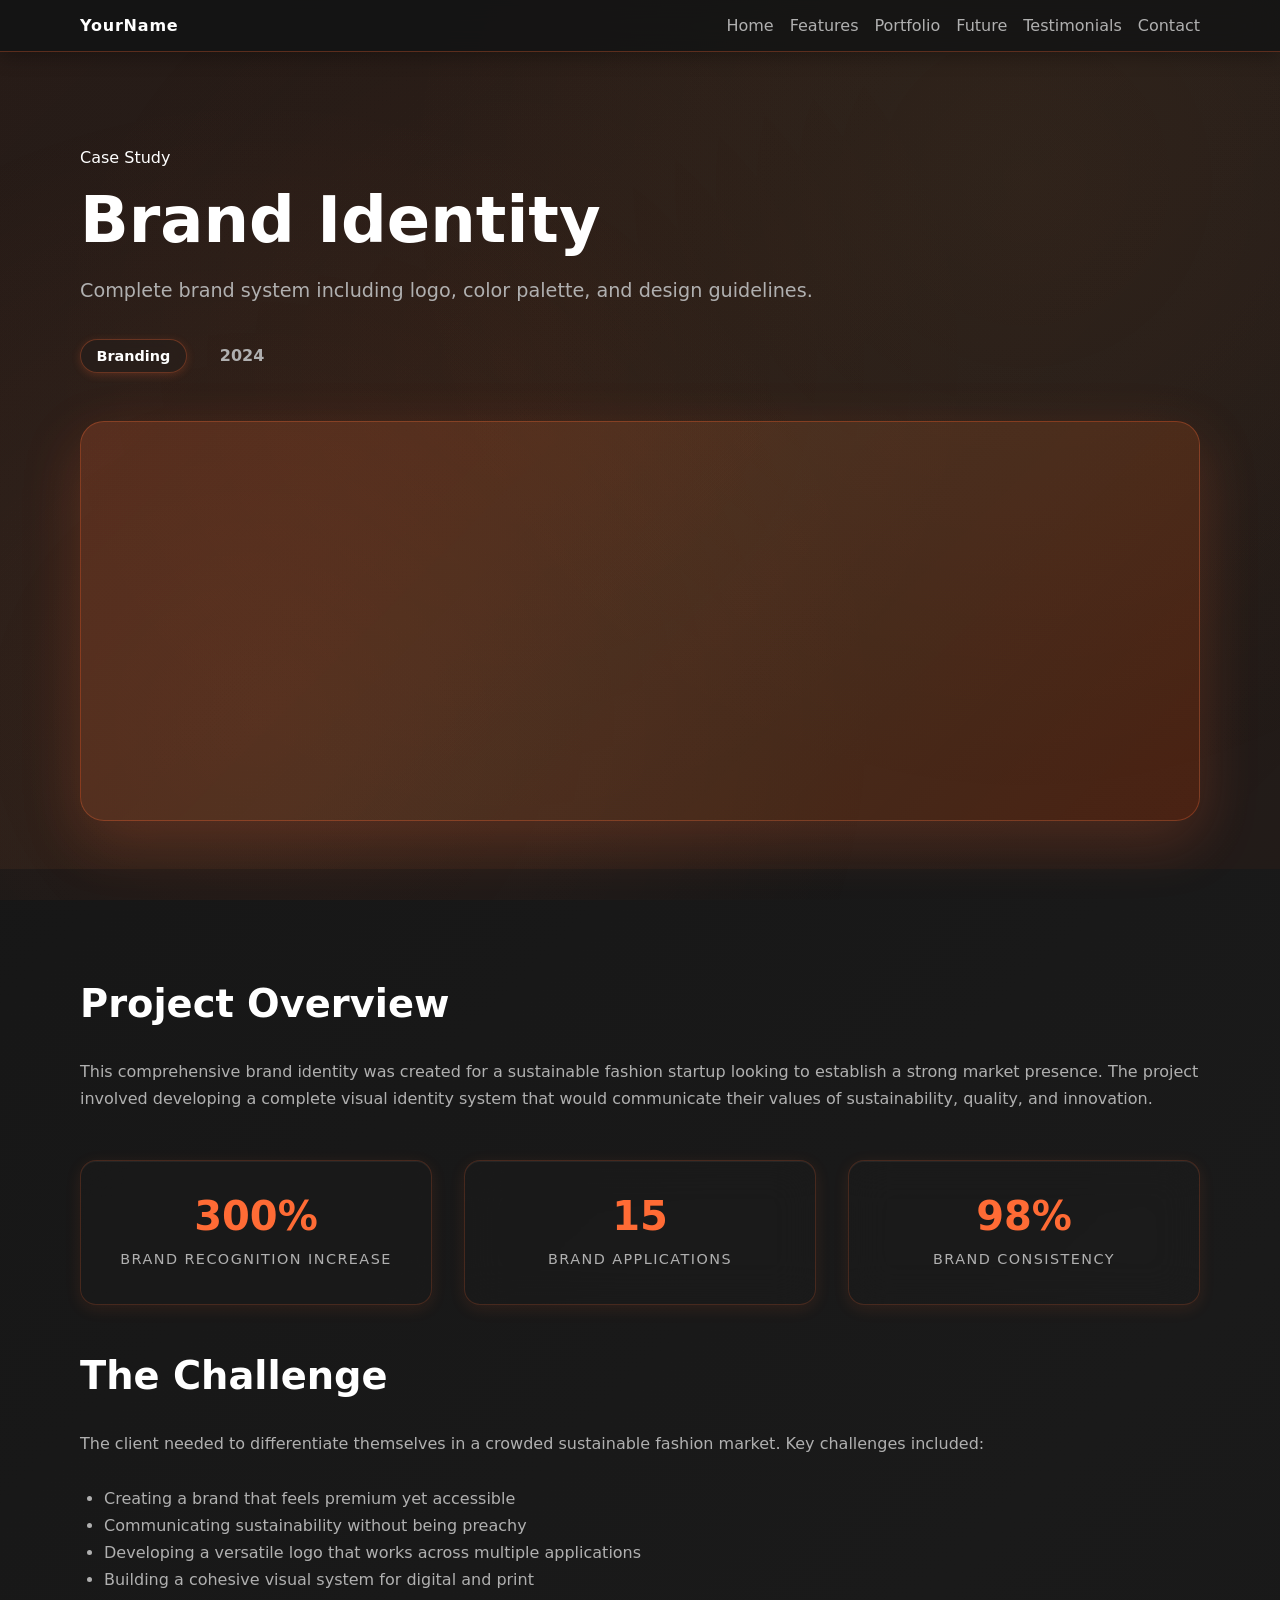
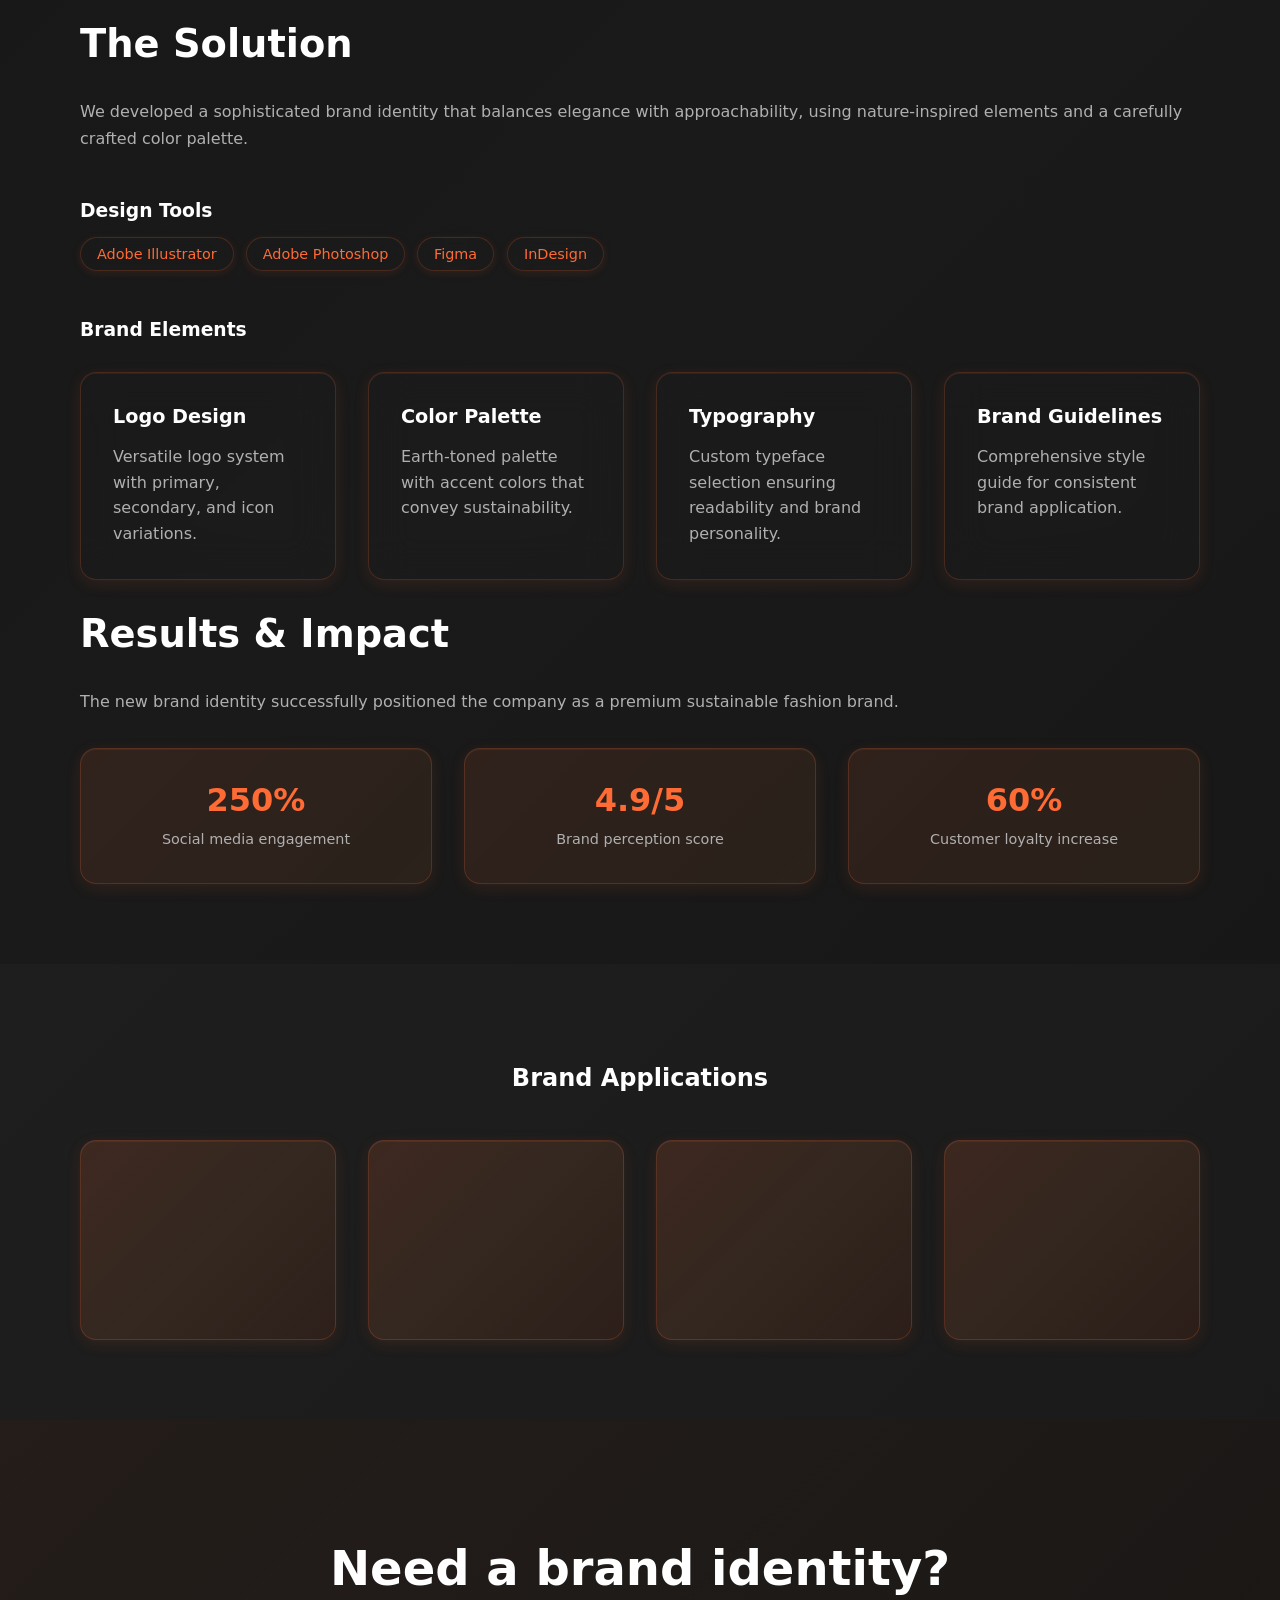
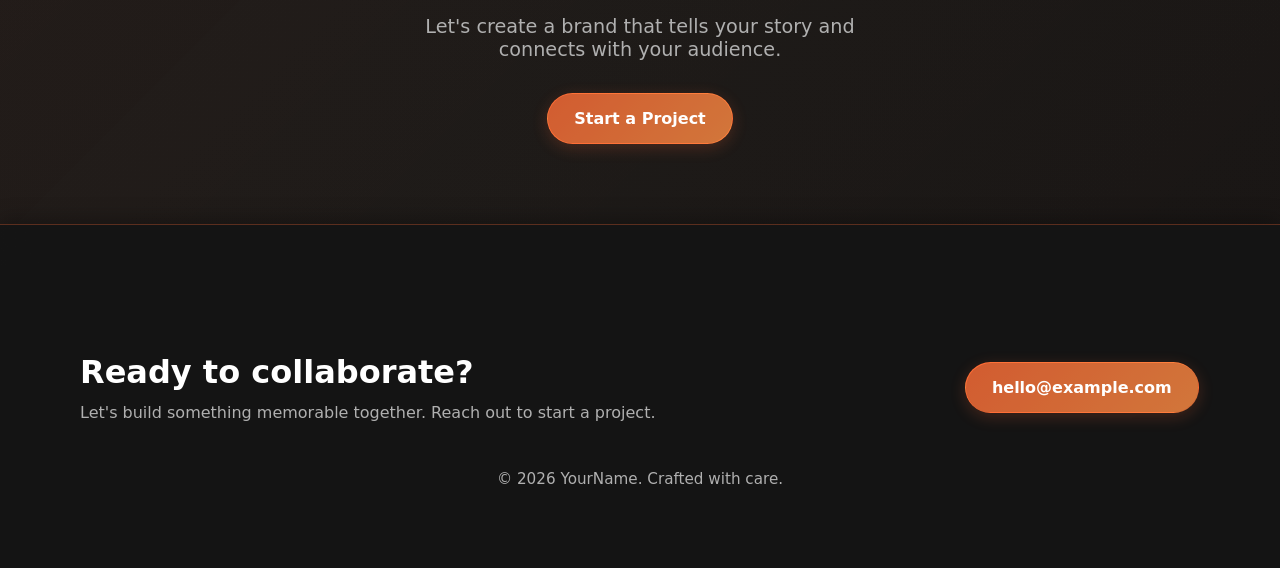
==== brand-identity.html @ 401e92af "This is the whole upload" ====
<!DOCTYPE html>
<html lang="en">
  <head>
    <meta charset="UTF-8" />
    <meta name="viewport" content="width=device-width, initial-scale=1.0" />
    <title>Brand Identity - Portfolio</title>
    <link rel="stylesheet" href="styles.css" />
  </head>
  <body>
    <div class="scroll-progress"></div>
    <button class="back-to-top" aria-label="Back to top">↑</button>

    <header class="site-header">
      <div class="container header-inner">
        <a href="index.html" class="brand">YourName</a>
        <nav class="main-nav">
          <a href="index.html#hero">Home</a>
          <a href="index.html#features">Features</a>
          <a href="index.html#portfolio">Portfolio</a>
          <a href="index.html#future">Future</a>
          <a href="index.html#testimonial">Testimonials</a>
          <a href="index.html#contact">Contact</a>
        </nav>
      </div>
    </header>

    <section class="project-hero">
      <div class="container">
        <div class="project-header">
          <p class="eyebrow">Case Study</p>
          <h1>Brand Identity</h1>
          <p class="project-subtitle">Complete brand system including logo, color palette, and design guidelines.</p>
          <div class="project-meta">
            <span class="project-category">Branding</span>
            <span class="project-year">2024</span>
          </div>
        </div>
        <div class="project-hero-image"></div>
      </div>
    </section>

    <section class="project-details">
      <div class="container">
        <div class="project-overview">
          <h2>Project Overview</h2>
          <p>This comprehensive brand identity was created for a sustainable fashion startup looking to establish a strong market presence. The project involved developing a complete visual identity system that would communicate their values of sustainability, quality, and innovation.</p>

          <div class="project-stats">
            <div class="stat">
              <h3>300%</h3>
              <p>Brand Recognition Increase</p>
            </div>
            <div class="stat">
              <h3>15</h3>
              <p>Brand Applications</p>
            </div>
            <div class="stat">
              <h3>98%</h3>
              <p>Brand Consistency</p>
            </div>
          </div>
        </div>

        <div class="project-challenge">
          <h2>The Challenge</h2>
          <p>The client needed to differentiate themselves in a crowded sustainable fashion market. Key challenges included:</p>
          <ul>
            <li>Creating a brand that feels premium yet accessible</li>
            <li>Communicating sustainability without being preachy</li>
            <li>Developing a versatile logo that works across multiple applications</li>
            <li>Building a cohesive visual system for digital and print</li>
          </ul>
        </div>

        <div class="project-solution">
          <h2>The Solution</h2>
          <p>We developed a sophisticated brand identity that balances elegance with approachability, using nature-inspired elements and a carefully crafted color palette.</p>

          <div class="tech-stack">
            <h3>Design Tools</h3>
            <div class="tech-tags">
              <span class="tech-tag">Adobe Illustrator</span>
              <span class="tech-tag">Adobe Photoshop</span>
              <span class="tech-tag">Figma</span>
              <span class="tech-tag">InDesign</span>
            </div>
          </div>

          <div class="project-features">
            <h3>Brand Elements</h3>
            <div class="features-grid">
              <div class="feature-item">
                <h4>Logo Design</h4>
                <p>Versatile logo system with primary, secondary, and icon variations.</p>
              </div>
              <div class="feature-item">
                <h4>Color Palette</h4>
                <p>Earth-toned palette with accent colors that convey sustainability.</p>
              </div>
              <div class="feature-item">
                <h4>Typography</h4>
                <p>Custom typeface selection ensuring readability and brand personality.</p>
              </div>
              <div class="feature-item">
                <h4>Brand Guidelines</h4>
                <p>Comprehensive style guide for consistent brand application.</p>
              </div>
            </div>
          </div>
        </div>

        <div class="project-results">
          <h2>Results & Impact</h2>
          <p>The new brand identity successfully positioned the company as a premium sustainable fashion brand.</p>

          <div class="results-grid">
            <div class="result-item">
              <h3>250%</h3>
              <p>Social media engagement</p>
            </div>
            <div class="result-item">
              <h3>4.9/5</h3>
              <p>Brand perception score</p>
            </div>
            <div class="result-item">
              <h3>60%</h3>
              <p>Customer loyalty increase</p>
            </div>
          </div>
        </div>
      </div>
    </section>

    <section class="project-gallery">
      <div class="container">
        <h2>Brand Applications</h2>
        <div class="gallery-grid">
          <div class="gallery-item"></div>
          <div class="gallery-item"></div>
          <div class="gallery-item"></div>
          <div class="gallery-item"></div>
        </div>
      </div>
    </section>

    <section class="cta-section">
      <div class="container">
        <h2>Need a brand identity?</h2>
        <p>Let's create a brand that tells your story and connects with your audience.</p>
        <a href="index.html#contact" class="btn primary">Start a Project</a>
      </div>
    </section>

    <footer class="site-footer">
      <div class="container footer-grid">
        <div>
          <h2>Ready to collaborate?</h2>
          <p>Let's build something memorable together. Reach out to start a project.</p>
        </div>
        <a class="btn primary" href="mailto:hello@example.com">hello@example.com</a>
      </div>
      <p class="footer-copy">© 2026 YourName. Crafted with care.</p>
    </footer>

    <script src="script.js"></script>
  </body>
</html>
---- styles.css ----
:root {
  --bg: #151515;
  --surface: #1e1e1e;
  --surface-alt: #2a2a2a;
  --text: #ffffff;
  --muted: #b0b0b0;
  --accent: #ff6b35; /* Vibrant orange */
  --accent-soft: #ff8c42; /* Soft orange */
  --accent-warm: #ff4500; /* Deep orange */
  --border: rgba(255, 255, 255, 0.08);
  --glass-bg: rgba(30, 30, 30, 0.3);
  --glass-border: rgba(255, 255, 255, 0.1);
}

* {
  box-sizing: border-box;
}

body {
  margin: 0;
  font-family: Inter, system-ui, -apple-system, BlinkMacSystemFont, "Segoe UI", sans-serif;
  color: var(--text);
  background: linear-gradient(135deg, #151515 0%, #1a1a1a 50%, #151515 100%);
  position: relative;
  min-height: 100vh;
}

body::before {
  content: '';
  position: fixed;
  top: 0;
  left: 0;
  right: 0;
  bottom: 0;
  background:
    radial-gradient(circle at 20% 80%, rgba(255, 107, 53, 0.08) 0%, transparent 50%),
    radial-gradient(circle at 80% 20%, rgba(255, 140, 66, 0.06) 0%, transparent 50%),
    radial-gradient(circle at 40% 40%, rgba(255, 69, 0, 0.04) 0%, transparent 50%);
  pointer-events: none;
  z-index: -1;
}

img {
  max-width: 100%;
}

.container {
  width: min(1120px, calc(100% - 2rem));
  margin: 0 auto;
}

.site-header {
  position: sticky;
  top: 0;
  z-index: 10;
  backdrop-filter: blur(20px);
  background: rgba(21, 21, 21, 0.8);
  border-bottom: 1px solid rgba(255, 107, 53, 0.3);
  box-shadow: 0 4px 20px rgba(0, 0, 0, 0.3);
}

.header-inner {
  display: flex;
  align-items: center;
  justify-content: space-between;
  gap: 1rem;
  padding: 1rem 0;
}

.brand {
  color: var(--text);
  text-decoration: none;
  font-weight: 700;
  letter-spacing: 0.05em;
}

.main-nav {
  display: flex;
  flex-wrap: wrap;
  gap: 1rem;
}

.main-nav a {
  color: var(--muted);
  text-decoration: none;
  transition: color 0.2s ease;
}

.main-nav a:hover {
  color: var(--accent);
}

.hero-section,
.features-section,
.future-section,
.testimonial-section,
.site-footer {
  padding: 5rem 0;
}

.hero-grid {
  display: grid;
  grid-template-columns: 1.5fr 1fr;
  gap: 2rem;
  align-items: center;
}

.hero-copy .eyebrow,
.section-header .eyebrow {
  margin: 0 0 1rem;
  text-transform: uppercase;
  letter-spacing: 0.2em;
  color: var(--accent-warm);
  font-size: 0.8rem;
}

.hero-copy h1,
.section-header h2,
.future-card h3,
.testimonial-card strong,
.site-footer h2 {
  color: var(--text);
}

.hero-copy h1 {
  font-size: clamp(2.4rem, 4vw, 4rem);
  margin: 0 0 1rem;
}

.hero-copy p {
  max-width: 610px;
  color: var(--muted);
}

.hero-actions {
  display: flex;
  flex-wrap: wrap;
  gap: 1rem;
  margin-top: 2rem;
}

.btn {
  display: inline-flex;
  align-items: center;
  justify-content: center;
  padding: 0.95rem 1.65rem;
  border-radius: 999px;
  border: 1px solid rgba(255, 107, 53, 0.3);
  text-decoration: none;
  font-weight: 600;
  position: relative;
  overflow: hidden;
  backdrop-filter: blur(10px);
  box-shadow: 0 4px 16px rgba(255, 107, 53, 0.2);
}

.btn::before {
  content: '';
  position: absolute;
  top: 0;
  left: 0;
  right: 0;
  bottom: 0;
  background: rgba(30, 30, 30, 0.2);
  z-index: -1;
}

.btn.primary {
  background: linear-gradient(135deg, var(--accent), var(--accent-soft));
  color: white;
}

.btn.secondary {
  color: var(--text);
  background: rgba(30, 30, 30, 0.3);
}

.hero-card {
  position: relative;
  background: rgba(30, 30, 30, 0.3);
  backdrop-filter: blur(20px);
  border: 1px solid rgba(255, 107, 53, 0.2);
  border-radius: 32px;
  padding: 2rem;
  min-height: 360px;
  display: grid;
  place-items: center;
  box-shadow:
    0 8px 32px rgba(255, 107, 53, 0.1),
    inset 0 1px 0 rgba(255, 255, 255, 0.05);
}

.profile-chip {
  position: absolute;
  top: 1.5rem;
  left: 1.5rem;
  background: rgba(30, 30, 30, 0.4);
  backdrop-filter: blur(10px);
  border: 1px solid rgba(255, 107, 53, 0.3);
  color: var(--text);
  padding: 0.75rem 1rem;
  border-radius: 999px;
  font-size: 0.9rem;
  box-shadow: 0 4px 16px rgba(255, 107, 53, 0.2);
}

.hero-image {
  width: 100%;
  height: 240px;
  border-radius: 28px;
  background: linear-gradient(135deg, rgba(255, 107, 53, 0.3), rgba(255, 140, 66, 0.2), rgba(255, 69, 0, 0.25));
  box-shadow: 0 24px 80px rgba(255, 107, 53, 0.2);
  border: 1px solid rgba(255, 107, 53, 0.3);
}

.section-header {
  max-width: 720px;
  margin-bottom: 2.5rem;
}

.section-header h2 {
  font-size: clamp(2rem, 3vw, 3rem);
  margin: 0;
}

.feature-grid,
.testimonial-grid {
  display: grid;
  gap: 1.5rem;
}

.feature-grid {
  grid-template-columns: repeat(auto-fit, minmax(220px, 1fr));
}

.portfolio-grid {
  display: grid;
  grid-template-columns: repeat(auto-fit, minmax(300px, 1fr));
  gap: 2rem;
}

.feature-card,
.testimonial-card,
.future-card {
  background: rgba(30, 30, 30, 0.3);
  backdrop-filter: blur(20px);
  border: 1px solid rgba(255, 107, 53, 0.2);
  border-radius: 28px;
  padding: 2rem;
  box-shadow:
    0 8px 32px rgba(255, 107, 53, 0.1),
    inset 0 1px 0 rgba(255, 255, 255, 0.05);
}

.portfolio-card {
  background: rgba(30, 30, 30, 0.3);
  backdrop-filter: blur(20px);
  border: 1px solid rgba(255, 107, 53, 0.2);
  border-radius: 28px;
  overflow: hidden;
  animation: scaleUp 0.6s ease-out;
  transition: all 0.3s ease;
  display: flex;
  flex-direction: column;
  box-shadow:
    0 8px 32px rgba(255, 107, 53, 0.1),
    inset 0 1px 0 rgba(255, 255, 255, 0.05);
}

.portfolio-card-link {
  text-decoration: none;
  color: inherit;
  display: flex;
  flex-direction: column;
  height: 100%;
}

.portfolio-card:hover {
  transform: translateY(-12px);
  box-shadow: 0 24px 48px rgba(255, 107, 53, 0.15);
  border-color: rgba(255, 107, 53, 0.3);
}

.portfolio-image {
  width: 100%;
  height: 240px;
  background: linear-gradient(135deg, rgba(255, 107, 53, 0.2), rgba(255, 140, 66, 0.15), rgba(255, 69, 0, 0.18));
  transition: transform 0.3s ease;
  position: relative;
  overflow: hidden;
  border: 1px solid rgba(255, 107, 53, 0.2);
}

.portfolio-card:hover .portfolio-image {
  transform: scale(1.05);
}

.portfolio-image::after {
  content: '';
  position: absolute;
  top: 0;
  left: 0;
  right: 0;
  bottom: 0;
  background: linear-gradient(180deg, transparent, rgba(11, 18, 32, 0.4));
}

.portfolio-content {
  padding: 2rem;
  display: flex;
  flex-direction: column;
  flex-grow: 1;
}

.portfolio-card h3 {
  margin-top: 0;
  margin-bottom: 0.5rem;
  color: var(--text);
  font-size: 1.3rem;
}

.portfolio-category {
  color: var(--accent);
  font-size: 0.85rem;
  text-transform: uppercase;
  letter-spacing: 0.1em;
  margin: 0 0 1rem;
  font-weight: 600;
}

.portfolio-card p:not(.portfolio-category) {
  color: var(--muted);
  margin-bottom: auto;
  line-height: 1.6;
}

.portfolio-link {
  color: var(--accent);
  text-decoration: none;
  font-weight: 600;
  margin-top: 1rem;
  display: inline-flex;
  align-items: center;
  gap: 0.5rem;
  transition: all 0.3s ease;
}

.portfolio-link {
  color: var(--accent);
  text-decoration: none;
  font-weight: 600;
  margin-top: 1rem;
  display: inline-flex;
  align-items: center;
  gap: 0.5rem;
  transition: all 0.3s ease;
}

.portfolio-link:hover {
  gap: 1rem;
  color: var(--accent-soft);
}

.feature-card h3,
.future-card h3 {
  margin-top: 0;
}

.future-grid {
  display: grid;
  grid-template-columns: 1.4fr 1fr;
  gap: 2rem;
  align-items: start;
}

.future-list {
  list-style: none;
  padding: 0;
  margin: 1.5rem 0 0;
  display: grid;
  gap: 0.95rem;
}

.future-list li {
  position: relative;
  padding-left: 1.5rem;
  color: var(--muted);
}

.future-list li::before {
  content: "•";
  position: absolute;
  left: 0;
  color: var(--accent-warm);
}

.testimonial-grid {
  grid-template-columns: repeat(auto-fit, minmax(260px, 1fr));
}

.testimonial-card p {
  margin: 0 0 1.5rem;
  color: var(--muted);
}

.testimonial-card strong {
  display: block;
  color: var(--text);
}

/* Testimonial Stats */
.testimonial-stats {
  display: grid;
  grid-template-columns: repeat(auto-fit, minmax(150px, 1fr));
  gap: 2rem;
  margin: 3rem 0;
  text-align: center;
}

.stat-item {
  padding: 2rem;
  background: rgba(30, 30, 30, 0.3);
  backdrop-filter: blur(20px);
  border: 1px solid rgba(255, 107, 53, 0.2);
  border-radius: 16px;
  box-shadow:
    0 4px 16px rgba(255, 107, 53, 0.1),
    inset 0 1px 0 rgba(255, 255, 255, 0.05);
}

.stat-number {
  font-size: 3rem;
  font-weight: 700;
  color: var(--accent);
  margin-bottom: 0.5rem;
  line-height: 1;
}

.stat-label {
  color: var(--muted);
  font-size: 0.9rem;
  text-transform: uppercase;
  letter-spacing: 0.1em;
  font-weight: 600;
}

/* Client Logos Marquee */
.clients-marquee {
  margin: 4rem 0;
  overflow: hidden;
  position: relative;
}

.marquee-container {
  width: 100%;
  overflow: hidden;
}

.marquee-content {
  display: flex;
  gap: 3rem;
  animation: scroll 30s linear infinite;
  width: calc(200px * 12); /* 6 logos * 2 for duplication */
}

.client-logo {
  flex-shrink: 0;
  width: 200px;
  height: 80px;
  display: flex;
  align-items: center;
  justify-content: center;
  background: rgba(30, 30, 30, 0.3);
  backdrop-filter: blur(20px);
  border: 1px solid rgba(255, 107, 53, 0.2);
  border-radius: 12px;
  box-shadow:
    0 4px 16px rgba(255, 107, 53, 0.1),
    inset 0 1px 0 rgba(255, 255, 255, 0.05);
  transition: all 0.3s ease;
}

.client-logo:hover {
  transform: translateY(-2px);
  box-shadow:
    0 8px 24px rgba(255, 107, 53, 0.15),
    inset 0 1px 0 rgba(255, 255, 255, 0.05);
}

.logo-placeholder {
  color: var(--muted);
  font-weight: 600;
  font-size: 1rem;
  text-align: center;
  opacity: 0.8;
}

@keyframes scroll {
  0% {
    transform: translateX(0);
  }
  100% {
    transform: translateX(calc(-200px * 6)); /* Move by half the duplicated content */
  }
}

.site-footer {
  background: rgba(21, 21, 21, 0.8);
  backdrop-filter: blur(20px);
  border-top: 1px solid rgba(255, 107, 53, 0.3);
  box-shadow: 0 -4px 20px rgba(0, 0, 0, 0.3);
}

.footer-grid {
  display: flex;
  flex-wrap: wrap;
  justify-content: space-between;
  gap: 1.5rem;
  align-items: center;
  padding: 3rem 0 1.5rem;
}

.site-footer h2 {
  margin: 0 0 0.75rem;
  font-size: clamp(1.8rem, 2.5vw, 2.5rem);
}

.site-footer p,
.footer-copy {
  color: var(--muted);
  margin: 0;
}

.footer-copy {
  padding: 1.5rem 0 0;
  font-size: 0.95rem;
  text-align: center;
}

/* Animations */
@keyframes fadeInUp {
  from {
    opacity: 0;
    transform: translateY(30px);
  }
  to {
    opacity: 1;
    transform: translateY(0);
  }
}

@keyframes slideInLeft {
  from {
    opacity: 0;
    transform: translateX(-40px);
  }
  to {
    opacity: 1;
    transform: translateX(0);
  }
}

@keyframes slideInRight {
  from {
    opacity: 0;
    transform: translateX(40px);
  }
  to {
    opacity: 1;
    transform: translateX(0);
  }
}

@keyframes fadeIn {
  from {
    opacity: 0;
  }
  to {
    opacity: 1;
  }
}

@keyframes scaleUp {
  from {
    opacity: 0;
    transform: scale(0.95);
  }
  to {
    opacity: 1;
    transform: scale(1);
  }
}

@keyframes glow {
  0%, 100% {
    box-shadow: 0 0 20px rgba(124, 58, 237, 0.3);
  }
  50% {
    box-shadow: 0 0 40px rgba(124, 58, 237, 0.6);
  }
}

@keyframes slideDown {
  from {
    opacity: 0;
    transform: translateY(-20px);
  }
  to {
    opacity: 1;
    transform: translateY(0);
  }
}

@keyframes float {
  0%, 100% {
    transform: translateY(0px);
  }
  50% {
    transform: translateY(-10px);
  }
}

/* Apply animations */
.site-header {
  animation: slideDown 0.6s ease-out;
}

.hero-copy {
  animation: slideInLeft 0.8s ease-out;
}

.hero-card {
  animation: slideInRight 0.8s ease-out;
}

.hero-copy h1 {
  animation: fadeInUp 0.8s ease-out 0.2s both;
}

.hero-copy p {
  animation: fadeInUp 0.8s ease-out 0.3s both;
}

.hero-actions {
  animation: fadeInUp 0.8s ease-out 0.4s both;
}

.section-header {
  animation: fadeInUp 0.6s ease-out;
}

.feature-card,
.testimonial-card,
.future-card {
  animation: scaleUp 0.6s ease-out;
  transition: all 0.3s ease;
}

.feature-card:hover,
.testimonial-card:hover,
.future-card:hover {
  transform: translateY(-8px);
  box-shadow: 0 20px 40px rgba(255, 107, 53, 0.15);
  border-color: rgba(255, 107, 53, 0.3);
}

.hero-image {
  animation: float 3s ease-in-out infinite;
  transition: transform 0.3s ease;
}

.btn {
  transition: all 0.3s ease;
  position: relative;
  overflow: hidden;
}

.btn:hover {
  transform: translateY(-2px);
  box-shadow: 0 8px 20px rgba(255, 107, 53, 0.2);
}

.btn.primary:hover {
  box-shadow: 0 12px 30px rgba(255, 107, 53, 0.3);
}

.btn.secondary:hover {
  background: rgba(255, 255, 255, 0.12);
  border-color: var(--accent);
}

.main-nav a {
  position: relative;
}

.main-nav a::after {
  content: '';
  position: absolute;
  bottom: -4px;
  left: 0;
  width: 0;
  height: 2px;
  background: var(--accent);
  transition: width 0.3s ease;
}

.main-nav a:hover::after,
.main-nav a.active::after {
  width: 100%;
}

/* Scroll progress bar */
.scroll-progress {
  position: fixed;
  top: 0;
  left: 0;
  height: 3px;
  background: linear-gradient(90deg, var(--accent), var(--accent-soft));
  width: 0%;
  z-index: 100;
  animation: slideDown 0.4s ease-out;
}

/* Back to top button */
.back-to-top {
  position: fixed;
  bottom: 2rem;
  right: 2rem;
  width: 50px;
  height: 50px;
  background: linear-gradient(135deg, var(--accent), var(--accent-soft));
  border: none;
  border-radius: 50%;
  color: white;
  cursor: pointer;
  display: none;
  align-items: center;
  justify-content: center;
  z-index: 90;
  opacity: 0;
  animation: scaleUp 0.3s ease-out forwards;
  transition: all 0.3s ease;
  font-size: 1.5rem;
  box-shadow: 0 8px 20px rgba(0, 0, 0, 0.15);
}

.back-to-top.show {
  display: flex;
  opacity: 1;
}

.back-to-top:hover {
  transform: translateY(-4px);
  box-shadow: 0 12px 30px rgba(0, 0, 0, 0.2);
}

/* Smooth scroll */
html {
  scroll-behavior: smooth;
}

/* Fade in on scroll */
.fade-in {
  opacity: 0;
  transition: opacity 0.6s ease-out, transform 0.6s ease-out;
  transform: translateY(20px);
}

.fade-in.visible {
  opacity: 1;
  transform: translateY(0);
}

/* Project Pages */
.project-hero {
  padding: 5rem 0 3rem;
  background: linear-gradient(135deg, rgba(255, 107, 53, 0.08), rgba(255, 140, 66, 0.06), rgba(255, 69, 0, 0.04));
  position: relative;
}

.project-header {
  max-width: 800px;
  margin-bottom: 3rem;
}

.project-header h1 {
  font-size: clamp(2.5rem, 5vw, 4rem);
  margin: 1rem 0;
  color: var(--text);
}

.project-subtitle {
  font-size: 1.2rem;
  color: var(--muted);
  margin-bottom: 2rem;
  line-height: 1.6;
}

.project-meta {
  display: flex;
  gap: 2rem;
  align-items: center;
}

.project-category {
  background: rgba(30, 30, 30, 0.3);
  backdrop-filter: blur(10px);
  border: 1px solid rgba(255, 107, 53, 0.3);
  color: white;
  padding: 0.5rem 1rem;
  border-radius: 20px;
  font-size: 0.9rem;
  font-weight: 600;
  box-shadow: 0 2px 8px rgba(255, 107, 53, 0.2);
}

.project-year {
  color: var(--muted);
  font-weight: 600;
}

.project-hero-image {
  width: 100%;
  height: 400px;
  background: linear-gradient(135deg, rgba(255, 107, 53, 0.2), rgba(255, 140, 66, 0.15), rgba(255, 69, 0, 0.18));
  border-radius: 24px;
  margin-top: 2rem;
  box-shadow: 0 20px 60px rgba(255, 107, 53, 0.2);
  border: 1px solid rgba(255, 107, 53, 0.3);
}

.project-details {
  padding: 5rem 0;
}

.project-details h2 {
  font-size: clamp(1.8rem, 3vw, 2.5rem);
  margin-bottom: 2rem;
  color: var(--text);
}

.project-details p {
  color: var(--muted);
  line-height: 1.7;
  margin-bottom: 2rem;
}

.project-stats {
  display: grid;
  grid-template-columns: repeat(auto-fit, minmax(150px, 1fr));
  gap: 2rem;
  margin: 3rem 0;
}

.stat {
  text-align: center;
  padding: 2rem;
  background: rgba(30, 30, 30, 0.3);
  backdrop-filter: blur(20px);
  border: 1px solid rgba(255, 107, 53, 0.2);
  border-radius: 16px;
  box-shadow:
    0 4px 16px rgba(255, 107, 53, 0.1),
    inset 0 1px 0 rgba(255, 255, 255, 0.05);
}

.stat h3 {
  font-size: 2.5rem;
  margin: 0 0 0.5rem;
  color: var(--accent);
}

.stat p {
  margin: 0;
  color: var(--muted);
  font-size: 0.9rem;
  text-transform: uppercase;
  letter-spacing: 0.1em;
}

.project-challenge ul,
.project-solution ul {
  margin: 2rem 0;
  padding-left: 1.5rem;
}

.project-challenge li,
.project-solution li {
  margin-bottom: 0.5rem;
  color: var(--muted);
}

.tech-stack {
  margin: 3rem 0;
}

.tech-stack h3 {
  margin-bottom: 1rem;
}

.tech-tags {
  display: flex;
  flex-wrap: wrap;
  gap: 0.75rem;
}

.tech-tag {
  background: rgba(30, 30, 30, 0.3);
  backdrop-filter: blur(10px);
  border: 1px solid rgba(255, 107, 53, 0.2);
  color: var(--accent);
  padding: 0.5rem 1rem;
  border-radius: 20px;
  font-size: 0.9rem;
  font-weight: 500;
  box-shadow: 0 2px 8px rgba(255, 107, 53, 0.1);
}

.features-grid {
  display: grid;
  grid-template-columns: repeat(auto-fit, minmax(250px, 1fr));
  gap: 2rem;
  margin-top: 2rem;
}

.feature-item {
  padding: 2rem;
  background: rgba(30, 30, 30, 0.3);
  backdrop-filter: blur(20px);
  border: 1px solid rgba(255, 107, 53, 0.2);
  border-radius: 16px;
  box-shadow:
    0 4px 16px rgba(255, 107, 53, 0.1),
    inset 0 1px 0 rgba(255, 255, 255, 0.05);
}

.feature-item h4 {
  margin: 0 0 1rem;
  color: var(--text);
  font-size: 1.2rem;
}

.feature-item p {
  margin: 0;
  color: var(--muted);
  line-height: 1.6;
}

.results-grid {
  display: grid;
  grid-template-columns: repeat(auto-fit, minmax(200px, 1fr));
  gap: 2rem;
  margin-top: 2rem;
}

.result-item {
  text-align: center;
  padding: 2rem;
  background: linear-gradient(135deg, rgba(255, 107, 53, 0.1), rgba(255, 140, 66, 0.08));
  border: 1px solid rgba(255, 107, 53, 0.2);
  border-radius: 16px;
  box-shadow:
    0 4px 16px rgba(255, 107, 53, 0.1),
    inset 0 1px 0 rgba(255, 255, 255, 0.05);
}

.result-item h3 {
  font-size: 2rem;
  margin: 0 0 0.5rem;
  color: var(--accent);
}

.result-item p {
  margin: 0;
  color: var(--muted);
  font-size: 0.9rem;
}

.project-gallery {
  padding: 5rem 0;
  background: rgba(255, 255, 255, 0.02);
}

.project-gallery h2 {
  text-align: center;
  margin-bottom: 3rem;
}

.gallery-grid {
  display: grid;
  grid-template-columns: repeat(auto-fit, minmax(250px, 1fr));
  gap: 2rem;
}

.gallery-item {
  height: 200px;
  background: linear-gradient(135deg, rgba(255, 107, 53, 0.15), rgba(255, 140, 66, 0.1), rgba(255, 69, 0, 0.08));
  border: 1px solid rgba(255, 107, 53, 0.2);
  border-radius: 16px;
  box-shadow:
    0 4px 16px rgba(255, 107, 53, 0.1),
    inset 0 1px 0 rgba(255, 255, 255, 0.05);
}

.cta-section {
  padding: 5rem 0;
  text-align: center;
  background: linear-gradient(135deg, rgba(255, 107, 53, 0.05), rgba(255, 140, 66, 0.03), rgba(255, 69, 0, 0.02));
  position: relative;
}

.cta-section h2 {
  font-size: clamp(2rem, 4vw, 3rem);
  margin-bottom: 1rem;
  color: var(--text);
}

.cta-section p {
  font-size: 1.2rem;
  color: var(--muted);
  margin-bottom: 2rem;
  max-width: 500px;
  margin-left: auto;
  margin-right: auto;
}

@media (max-width: 768px) {
  .project-meta {
    flex-direction: column;
    align-items: flex-start;
    gap: 1rem;
  }

  .project-stats {
    grid-template-columns: repeat(2, 1fr);
  }

  .features-grid,
  .results-grid {
    grid-template-columns: 1fr;
  }

  .gallery-grid {
    grid-template-columns: repeat(2, 1fr);
  }

  .tech-tags {
    justify-content: center;
  }

  /* Responsive testimonial stats */
  .testimonial-stats {
    grid-template-columns: repeat(2, 1fr);
    gap: 1.5rem;
    margin: 2rem 0;
  }

  .stat-item {
    padding: 1.5rem;
  }

  .stat-number {
    font-size: 2.5rem;
  }

  /* Responsive client marquee */
  .clients-marquee {
    margin: 3rem 0;
  }

  .marquee-content {
    gap: 2rem;
    width: calc(150px * 12);
  }

  .client-logo {
    width: 150px;
    height: 60px;
  }

  .logo-placeholder {
    font-size: 0.9rem;
  }

  @keyframes scroll {
    0% {
      transform: translateX(0);
    }
    100% {
      transform: translateX(calc(-150px * 6));
    }
  }
}

@media (max-width: 700px) {
  .header-inner {
    flex-direction: column;
    align-items: flex-start;
  }

  .main-nav {
    justify-content: flex-start;
  }

  .hero-card,
  .feature-card,
  .testimonial-card,
  .future-card {
    padding: 1.5rem;
  }

  .footer-grid {
    flex-direction: column;
    align-items: stretch;
  }

  /* Mobile testimonial stats */
  .testimonial-stats {
    grid-template-columns: 1fr;
    gap: 1rem;
    margin: 2rem 0;
  }

  .stat-item {
    padding: 1.25rem;
  }

  .stat-number {
    font-size: 2rem;
  }

  /* Mobile client marquee */
  .marquee-content {
    gap: 1.5rem;
    width: calc(120px * 12);
  }

  .client-logo {
    width: 120px;
    height: 50px;
  }

  .logo-placeholder {
    font-size: 0.8rem;
  }

  @keyframes scroll {
    0% {
      transform: translateX(0);
    }
    100% {
      transform: translateX(calc(-120px * 6));
    }
  }
}
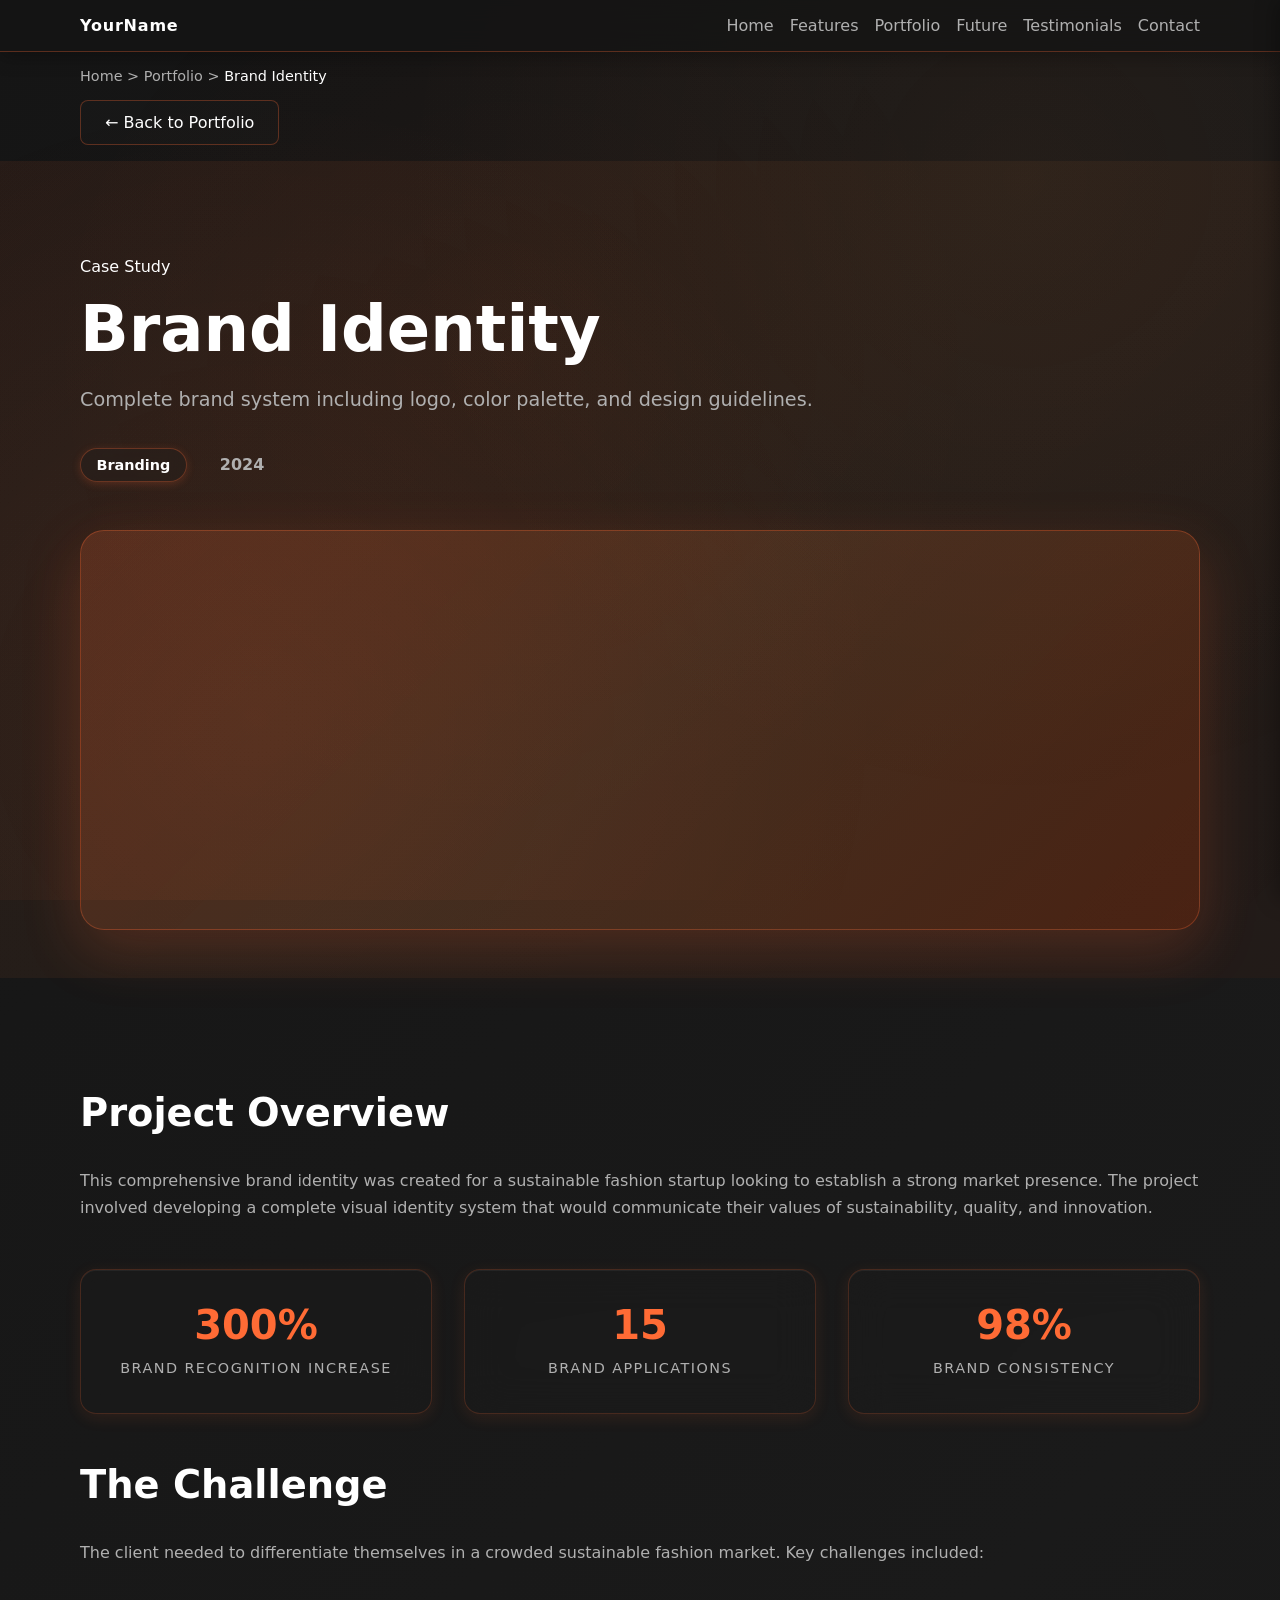
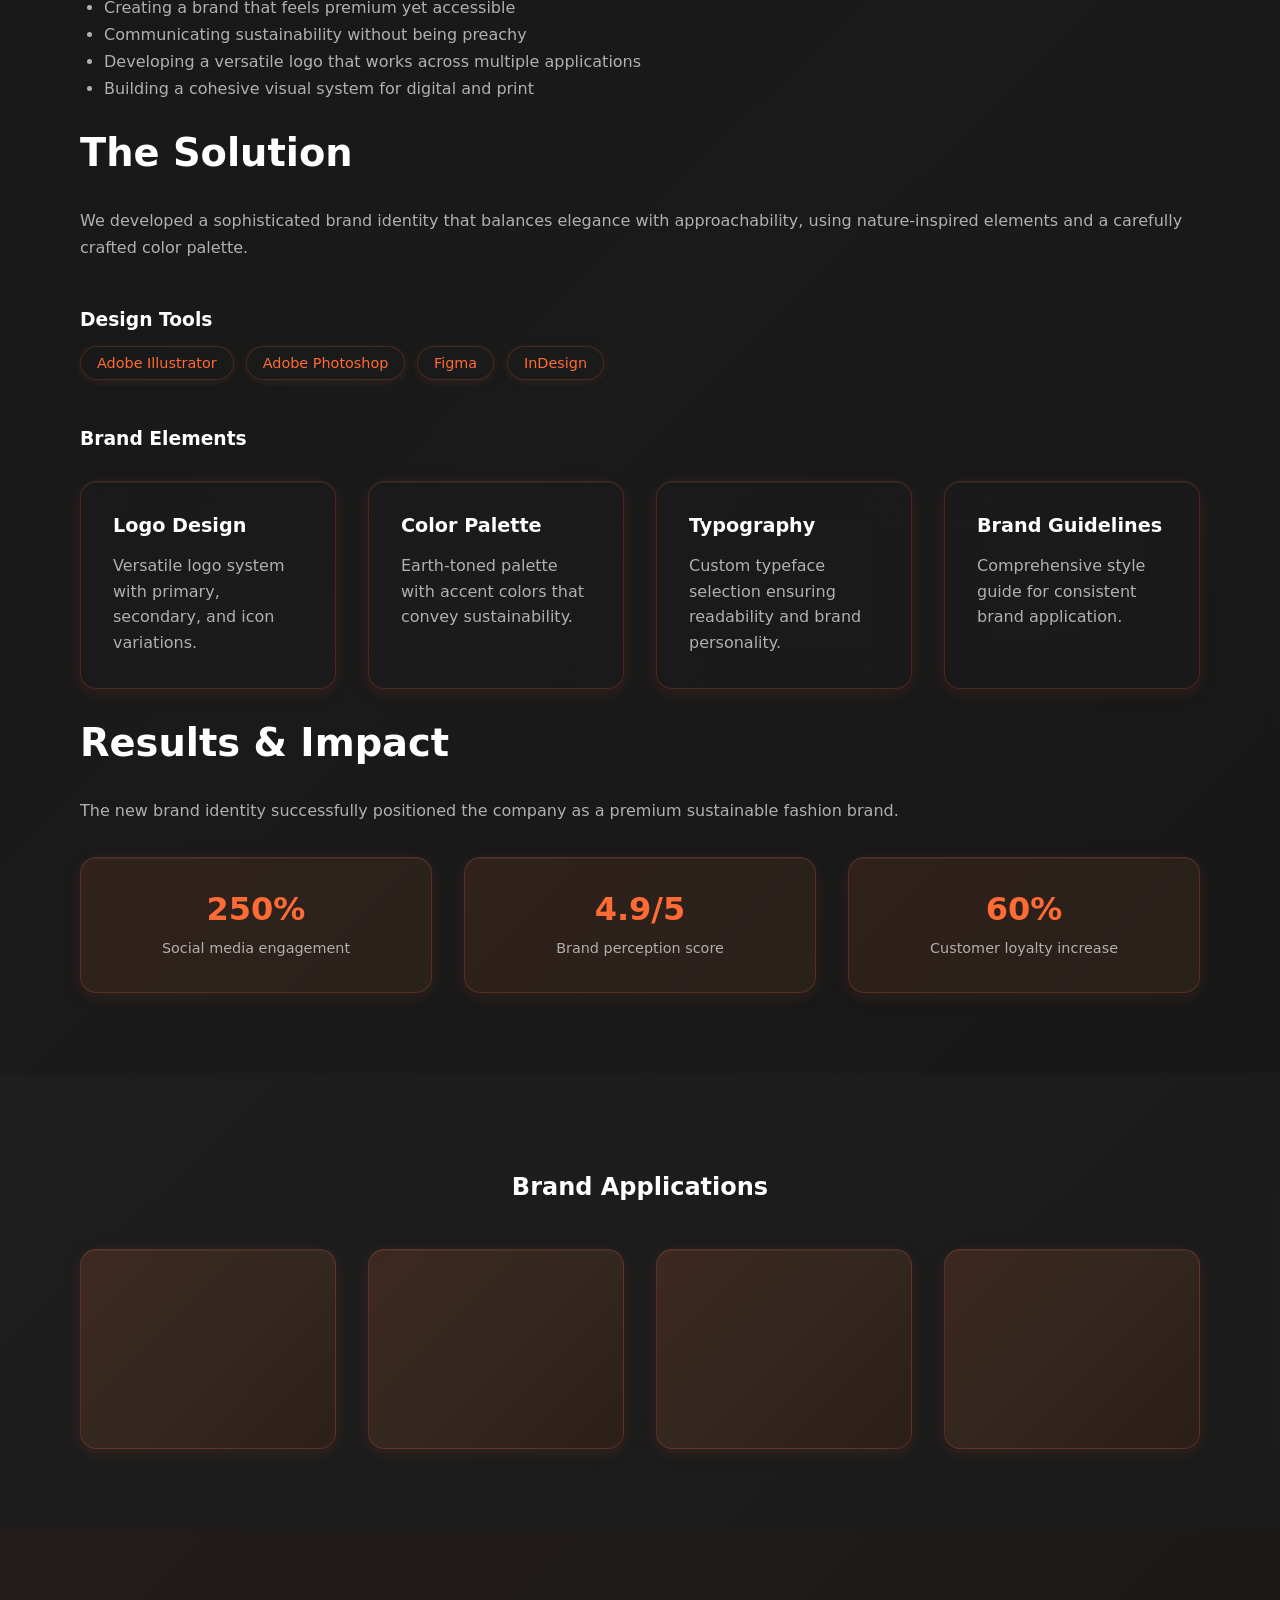
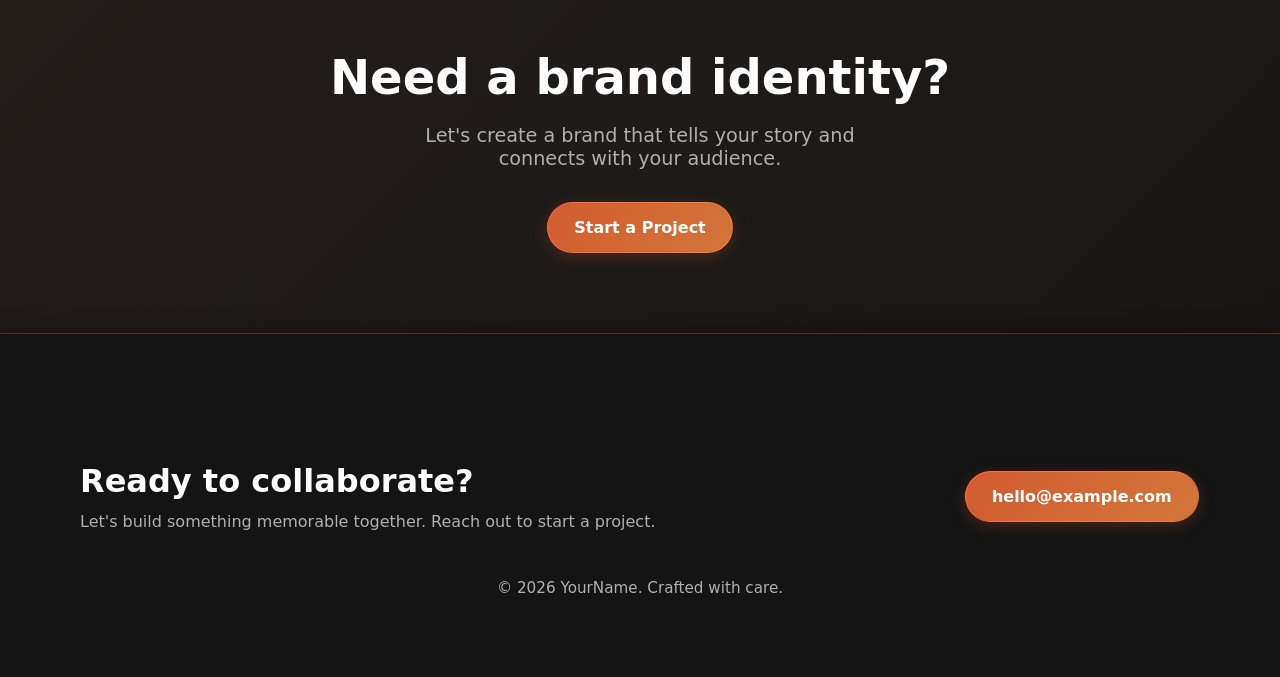
==== commit b29c084b: "Breadcrumbs, back button and other navigation elements are crucial for enhancing user experience and" ====
--- a/brand-identity.html
+++ b/brand-identity.html
@@ -13,7 +13,7 @@
     <header class="site-header">
       <div class="container header-inner">
         <a href="index.html" class="brand">YourName</a>
-        <nav class="main-nav">
+        <nav class="main-nav desktop-nav">
           <a href="index.html#hero">Home</a>
           <a href="index.html#features">Features</a>
           <a href="index.html#portfolio">Portfolio</a>
@@ -21,8 +21,36 @@
           <a href="index.html#testimonial">Testimonials</a>
           <a href="index.html#contact">Contact</a>
         </nav>
+        <button class="hamburger" aria-label="Toggle menu">
+          <span></span>
+          <span></span>
+          <span></span>
+        </button>
       </div>
     </header>
+
+    <div class="sidebar">
+      <nav class="main-nav mobile-nav">
+        <a href="index.html#hero">Home</a>
+        <a href="index.html#features">Features</a>
+        <a href="index.html#portfolio">Portfolio</a>
+        <a href="index.html#future">Future</a>
+        <a href="index.html#testimonial">Testimonials</a>
+        <a href="index.html#contact">Contact</a>
+      </nav>
+    </div>
+
+    <nav class="breadcrumbs container">
+      <a href="index.html">Home</a> >
+      <a href="index.html#portfolio">Portfolio</a> >
+      <span>Brand Identity</span>
+    </nav>
+
+    <div class="container">
+      <a href="index.html#portfolio" class="back-button">
+        ← Back to Portfolio
+      </a>
+    </div>
 
     <section class="project-hero">
       <div class="container">
--- a/styles.css
+++ b/styles.css
@@ -88,6 +88,117 @@
 
 .main-nav a:hover {
   color: var(--accent);
+}
+
+.desktop-nav {
+  display: flex;
+}
+
+.mobile-nav {
+  display: none;
+}
+
+.breadcrumbs {
+  padding: 1rem 0;
+  font-size: 0.9rem;
+  color: var(--muted);
+}
+
+.breadcrumbs a {
+  color: var(--muted);
+  text-decoration: none;
+  transition: color 0.2s ease;
+}
+
+.breadcrumbs a:hover {
+  color: var(--accent);
+}
+
+.breadcrumbs span {
+  color: var(--text);
+}
+
+.back-button {
+  display: inline-flex;
+  align-items: center;
+  gap: 0.5rem;
+  padding: 0.75rem 1.5rem;
+  background: rgba(30, 30, 30, 0.3);
+  border: 1px solid rgba(255, 107, 53, 0.3);
+  border-radius: 8px;
+  color: var(--text);
+  text-decoration: none;
+  font-weight: 500;
+  transition: all 0.2s ease;
+  margin-bottom: 1rem;
+}
+
+.back-button:hover {
+  background: rgba(255, 107, 53, 0.1);
+  border-color: var(--accent);
+  transform: translateX(-2px);
+}
+
+.hamburger {
+  display: none;
+  flex-direction: column;
+  justify-content: space-around;
+  width: 30px;
+  height: 30px;
+  background: transparent;
+  border: none;
+  cursor: pointer;
+  padding: 0;
+}
+
+.hamburger span {
+  width: 100%;
+  height: 3px;
+  background: var(--text);
+  border-radius: 2px;
+  transition: all 0.3s ease;
+}
+
+.hamburger.active span:nth-child(1) {
+  transform: rotate(45deg) translate(5px, 5px);
+}
+
+.hamburger.active span:nth-child(2) {
+  opacity: 0;
+}
+
+.hamburger.active span:nth-child(3) {
+  transform: rotate(-45deg) translate(7px, -6px);
+}
+
+.sidebar {
+  position: fixed;
+  top: 0;
+  right: -300px;
+  width: 300px;
+  height: 100vh;
+  background: var(--surface);
+  backdrop-filter: blur(20px);
+  border-left: 1px solid var(--border);
+  z-index: 15;
+  transition: right 0.3s ease;
+  padding: 5rem 2rem 2rem;
+  box-shadow: -4px 0 20px rgba(0, 0, 0, 0.3);
+}
+
+.sidebar.active {
+  right: 0;
+}
+
+.sidebar .main-nav {
+  flex-direction: column;
+  gap: 2rem;
+  align-items: flex-start;
+}
+
+.sidebar .main-nav a {
+  font-size: 1.2rem;
+  padding: 0.5rem 0;
 }
 
 .hero-section,
@@ -493,6 +604,13 @@
   font-size: 1rem;
   text-align: center;
   opacity: 0.8;
+}
+
+.client-logo img {
+  width: 100%;
+  height: 100%;
+  object-fit: cover;
+  border-radius: 8px;
 }
 
 @keyframes scroll {
@@ -1082,6 +1200,25 @@
     font-size: 0.9rem;
   }
 
+  /* Responsive hero section */
+  .hero-grid {
+    grid-template-columns: 1fr;
+    gap: 1.5rem;
+  }
+
+  /* Mobile navigation */
+  .desktop-nav {
+    display: none;
+  }
+
+  .mobile-nav {
+    display: flex;
+  }
+
+  .hamburger {
+    display: flex;
+  }
+
   @keyframes scroll {
     0% {
       transform: translateX(0);
@@ -1109,6 +1246,14 @@
     padding: 1.5rem;
   }
 
+  .hero-section,
+  .features-section,
+  .future-section,
+  .testimonial-section,
+  .site-footer {
+    padding: 3rem 0;
+  }
+
   .footer-grid {
     flex-direction: column;
     align-items: stretch;
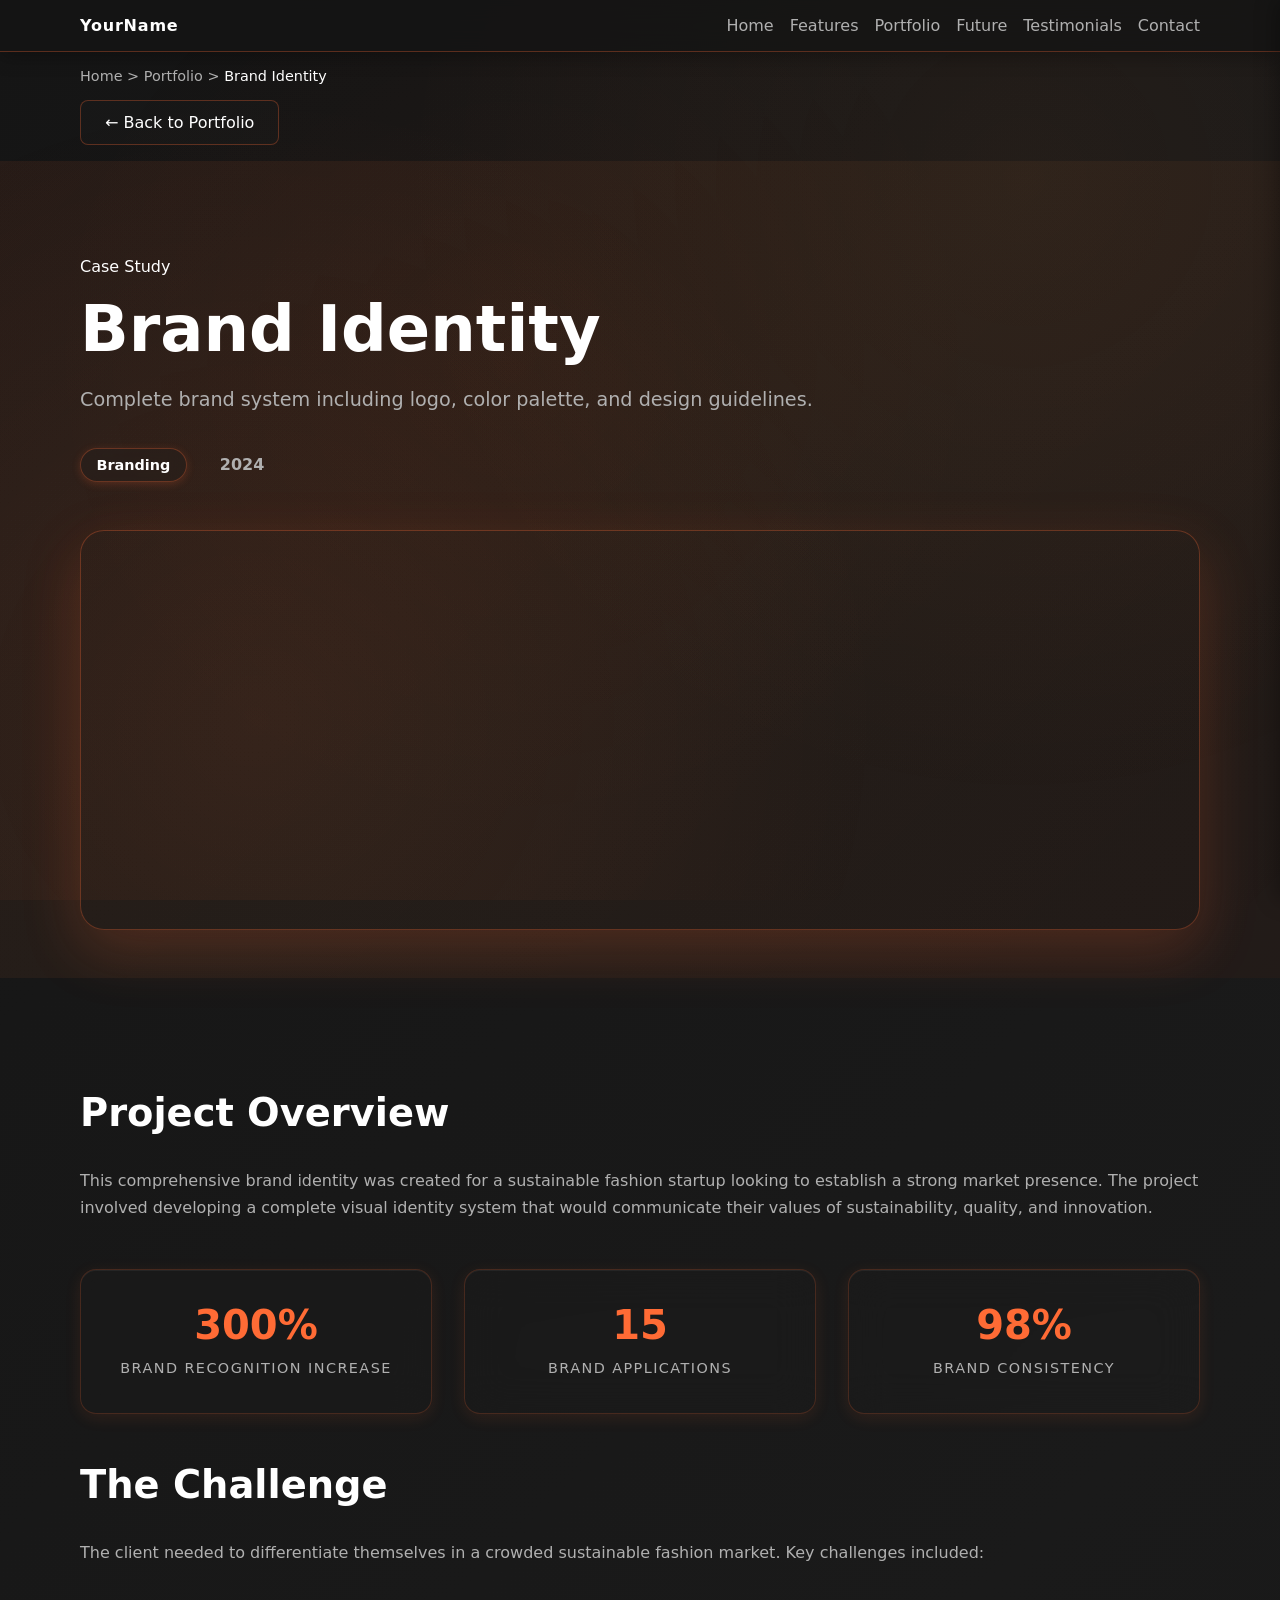
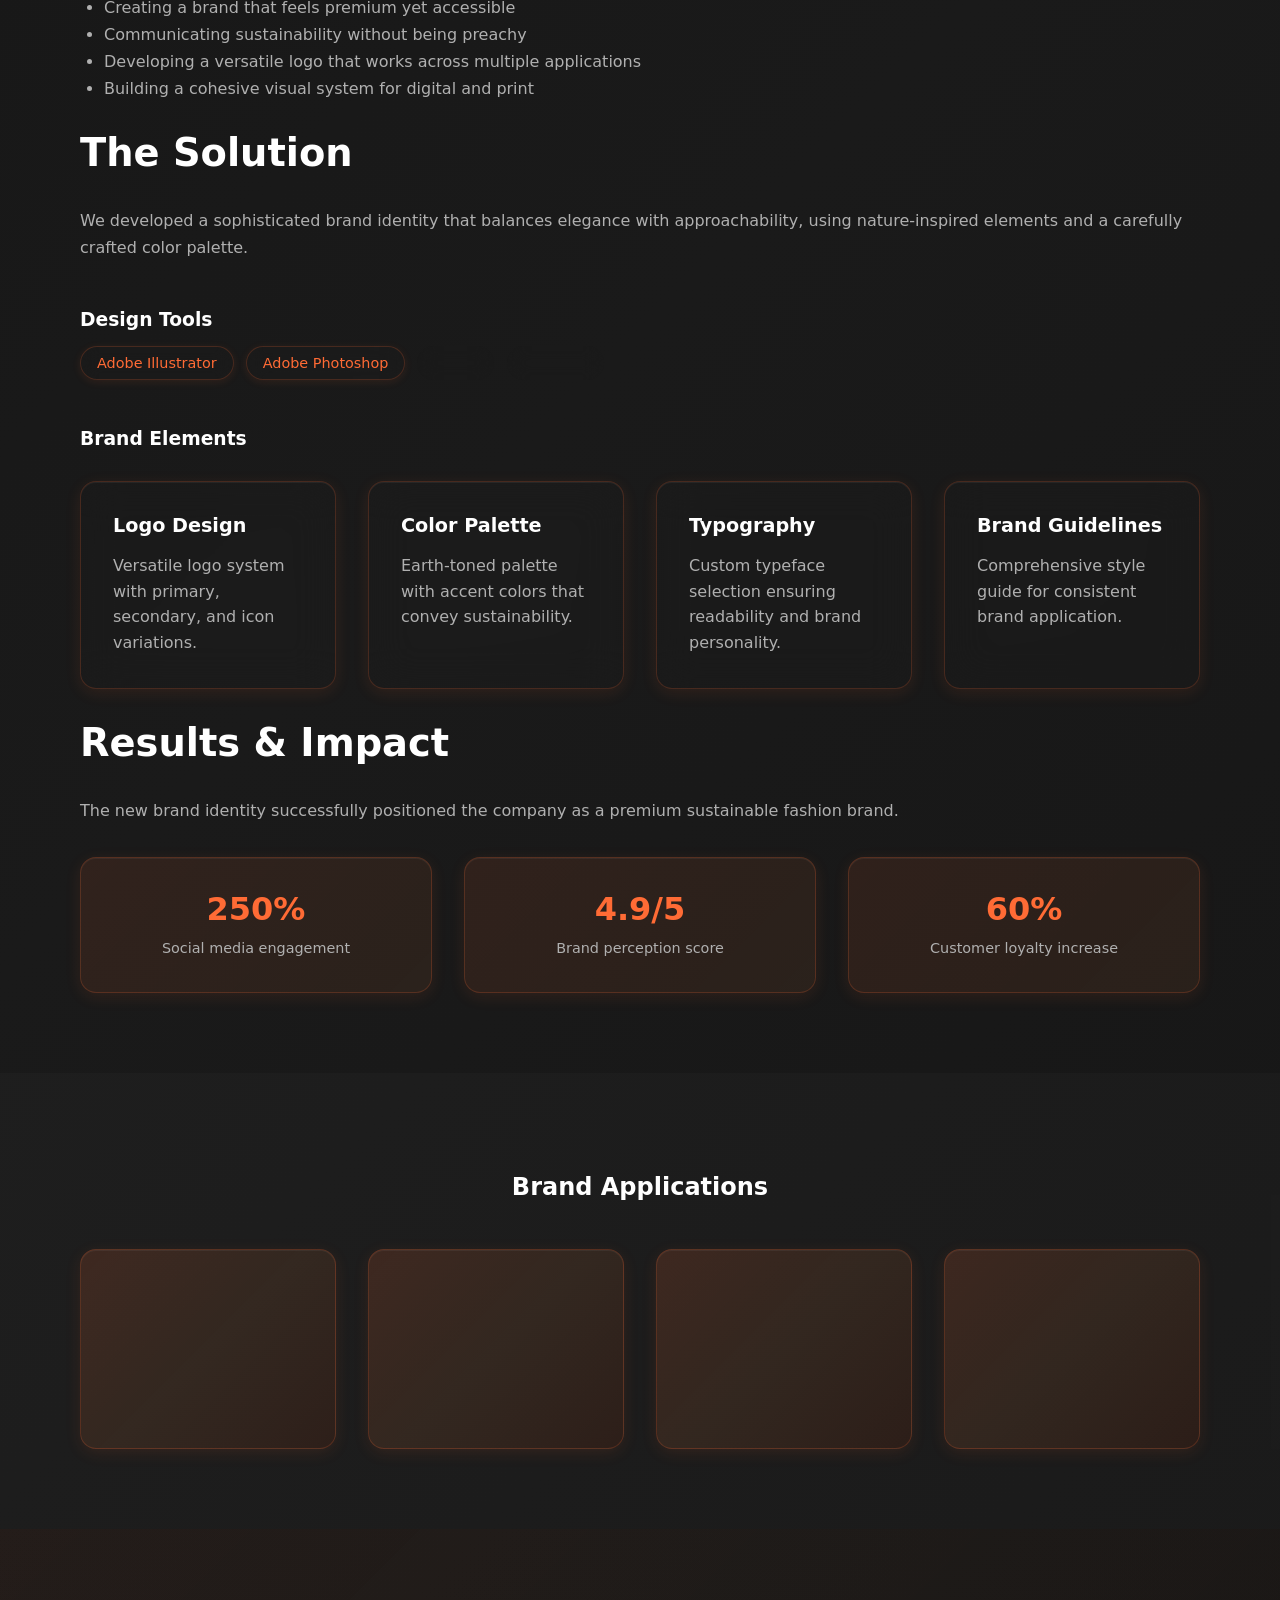
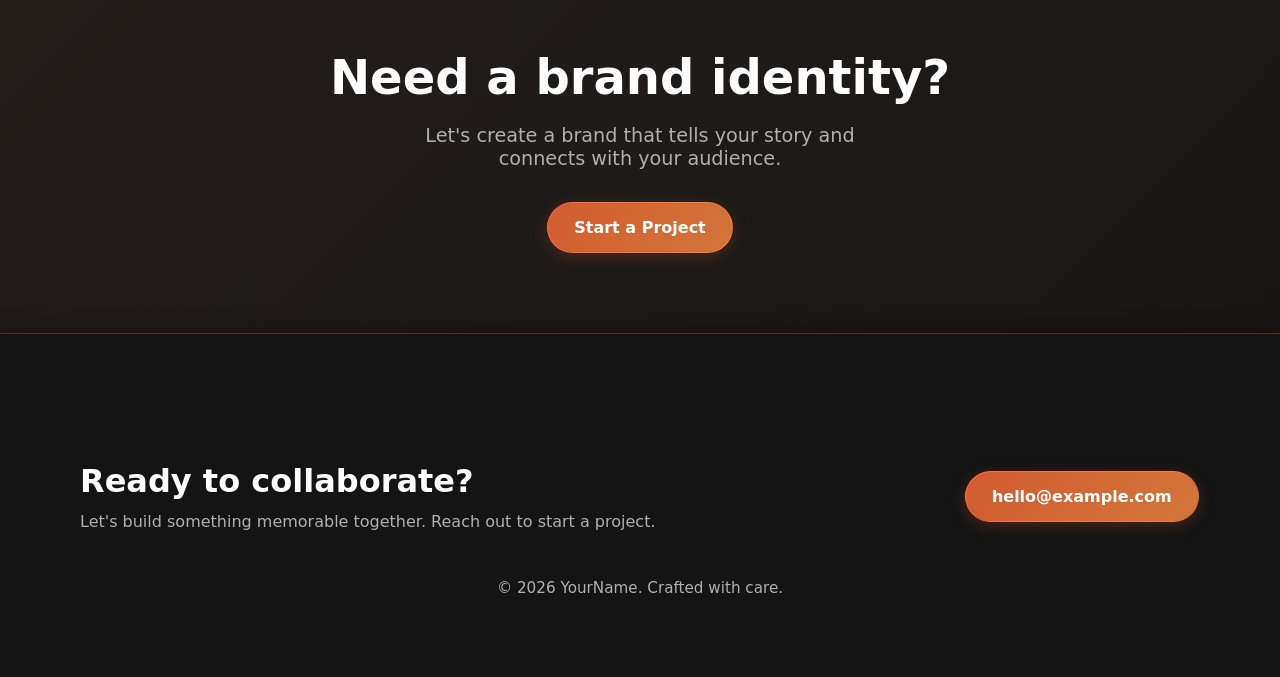
==== commit 61c9f2ba: "Images upload and update" ====
--- a/brand-identity.html
+++ b/brand-identity.html
@@ -63,7 +63,7 @@
             <span class="project-year">2024</span>
           </div>
         </div>
-        <div class="project-hero-image"></div>
+        <div class="project-hero-image brand-image"></div>
       </div>
     </section>
 
--- a/styles.css
+++ b/styles.css
@@ -319,7 +319,8 @@
   width: 100%;
   height: 240px;
   border-radius: 28px;
-  background: linear-gradient(135deg, rgba(255, 107, 53, 0.3), rgba(255, 140, 66, 0.2), rgba(255, 69, 0, 0.25));
+  background: linear-gradient(135deg, rgba(255, 107, 53, 0.3), rgba(255, 140, 66, 0.2), rgba(255, 69, 0, 0.25)),
+              url('https://images.unsplash.com/photo-1507003211169-0a1dd7228f2d?w=400&h=400&fit=crop&crop=face') center/cover;
   box-shadow: 0 24px 80px rgba(255, 107, 53, 0.2);
   border: 1px solid rgba(255, 107, 53, 0.3);
 }
@@ -414,6 +415,22 @@
   right: 0;
   bottom: 0;
   background: linear-gradient(180deg, transparent, rgba(11, 18, 32, 0.4));
+}
+
+.portfolio-grid .portfolio-card:nth-child(1) .portfolio-image {
+  background-image: url('https://images.unsplash.com/photo-1556742049-0cfed4f6a45d?w=600&h=400&fit=crop');
+}
+
+.portfolio-grid .portfolio-card:nth-child(2) .portfolio-image {
+  background-image: url('https://images.unsplash.com/photo-1551288049-bebda4e38f71?w=600&h=400&fit=crop');
+}
+
+.portfolio-grid .portfolio-card:nth-child(3) .portfolio-image {
+  background-image: url('https://images.unsplash.com/photo-1512941937669-90a1b58e7e9c?w=600&h=400&fit=crop');
+}
+
+.portfolio-grid .portfolio-card:nth-child(4) .portfolio-image {
+  background-image: url('https://images.unsplash.com/photo-1634942537034-2531766767d1?w=600&h=400&fit=crop');
 }
 
 .portfolio-content {
@@ -947,6 +964,22 @@
   border: 1px solid rgba(255, 107, 53, 0.3);
 }
 
+.ecommerce-image {
+  background-image: url('https://images.unsplash.com/photo-1556742049-0cfed4f6a45d?w=800&h=400&fit=crop');
+}
+
+.saas-image {
+  background-image: url('https://images.unsplash.com/photo-1551288049-bebda4e38f71?w=800&h=400&fit=crop');
+}
+
+.mobile-image {
+  background-image: url('https://images.unsplash.com/photo-1512941937669-90a1b58e7e9c?w=800&h=400&fit=crop');
+}
+
+.brand-image {
+  background-image: url('https://images.unsplash.com/photo-1634942537034-2531766767d1?w=800&h=400&fit=crop');
+}
+
 .project-details {
   padding: 5rem 0;
 }
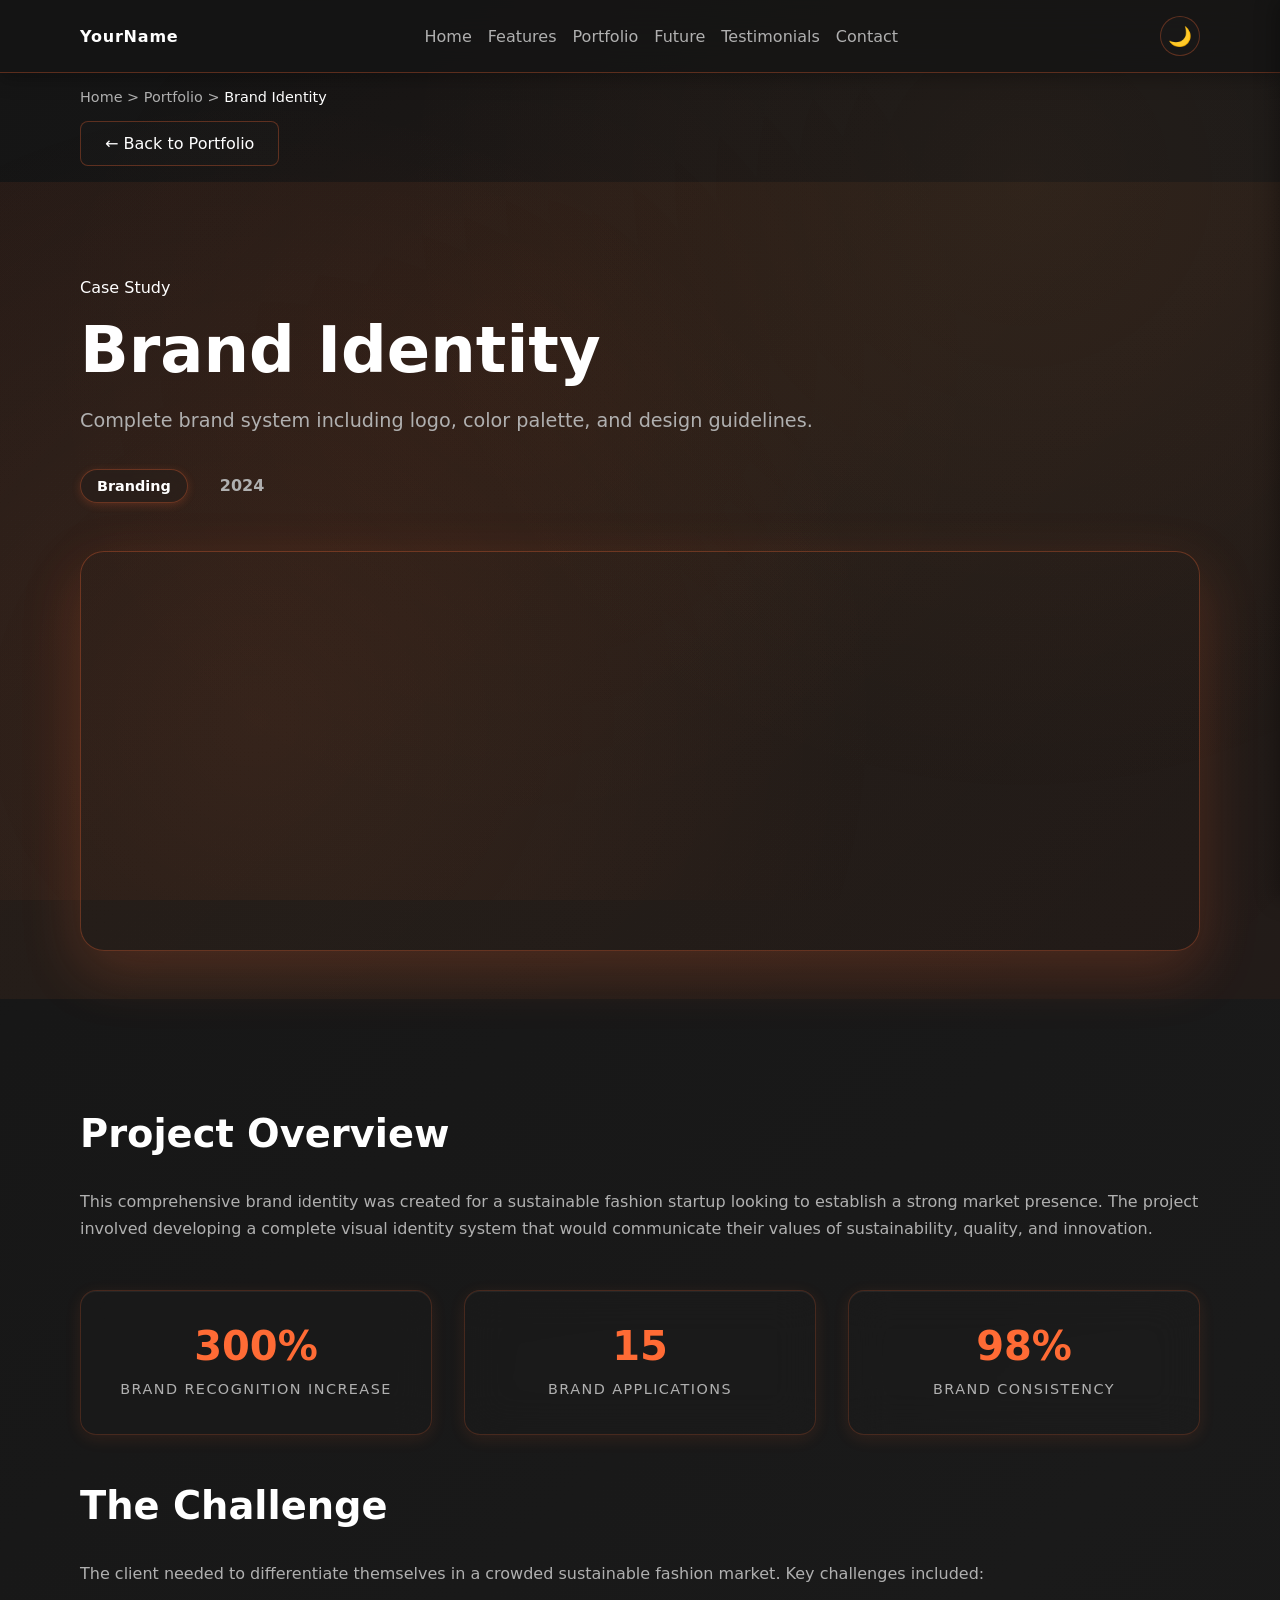
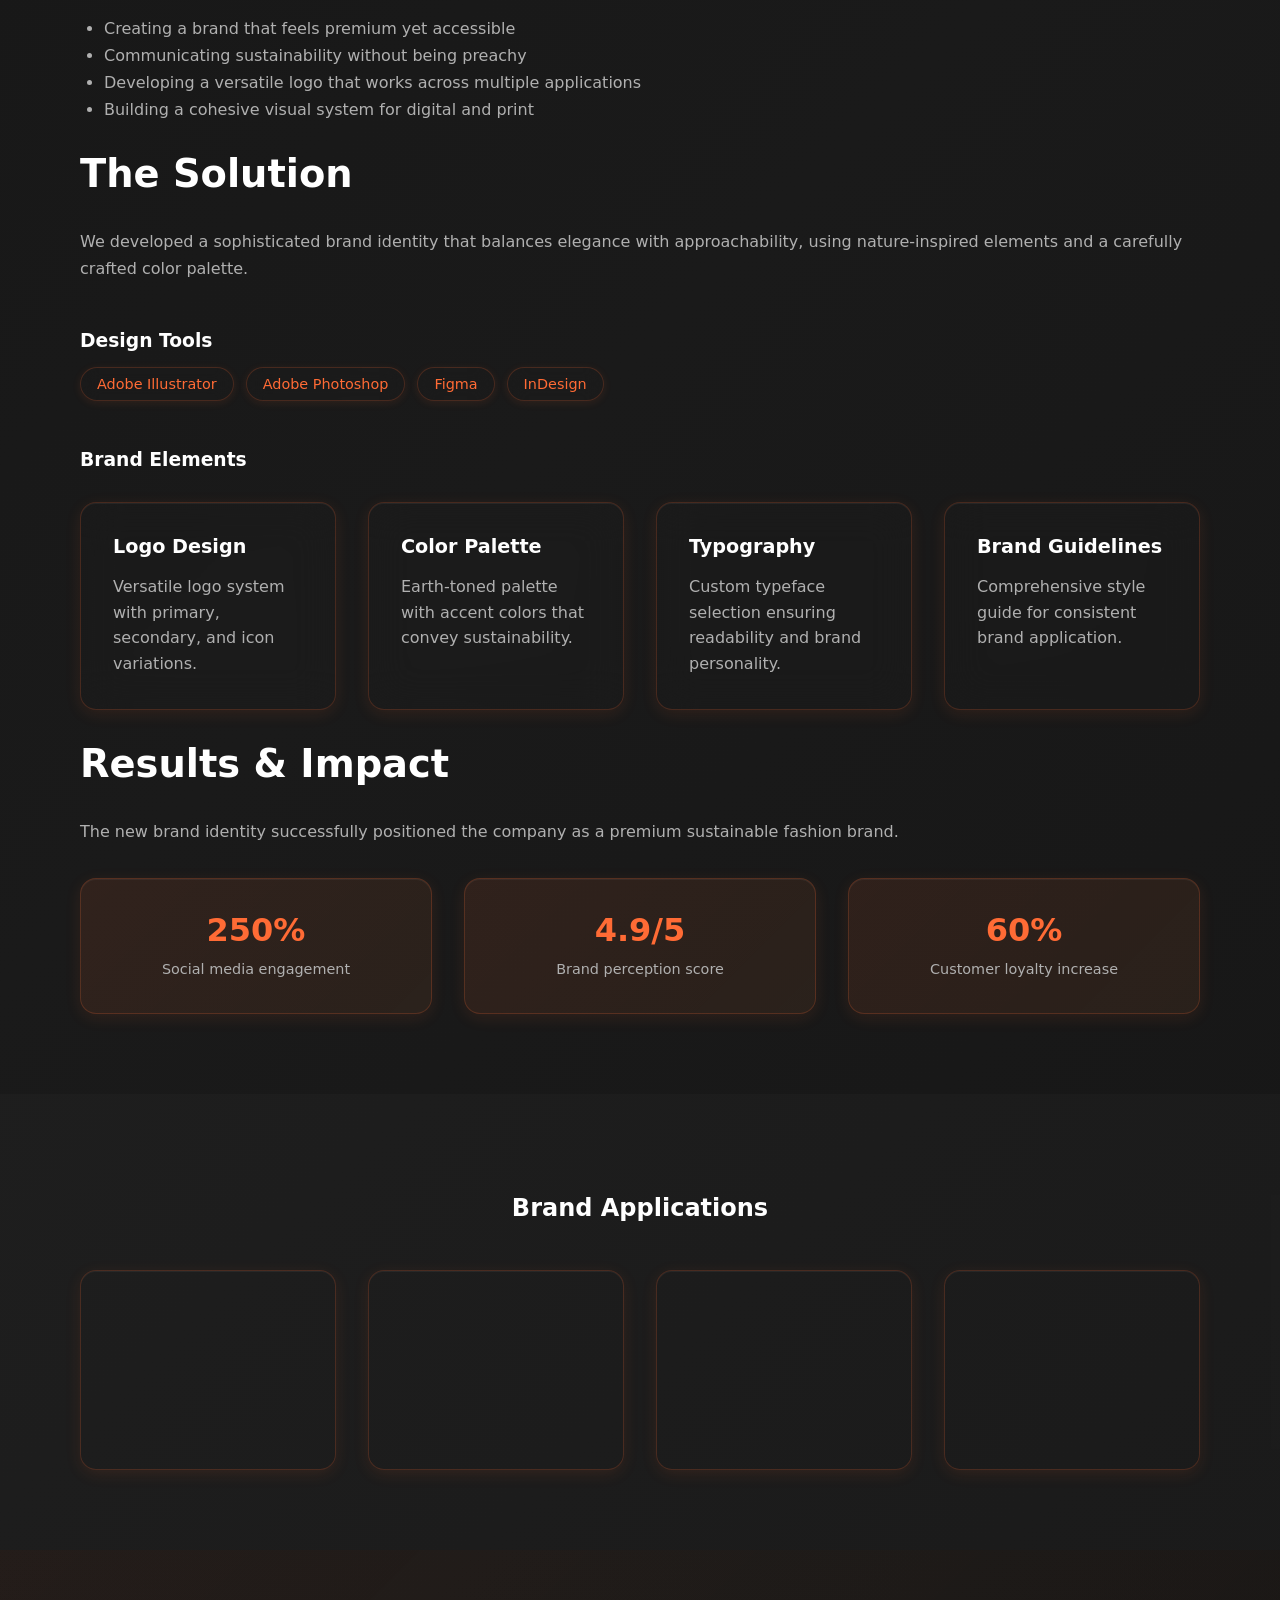
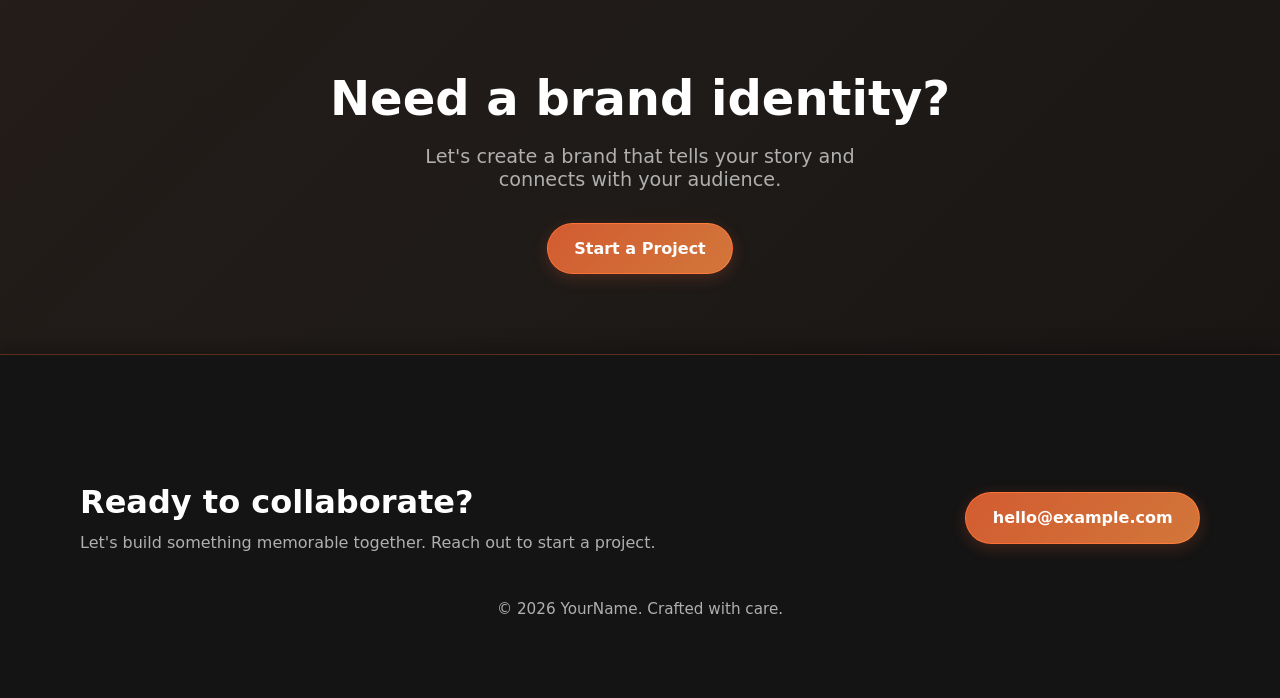
==== commit 6ab5a3cc: "Light mode upate: Added a theme toggle button to the header of each page, allowing users to switch b" ====
--- a/brand-identity.html
+++ b/brand-identity.html
@@ -25,6 +25,9 @@
           <span></span>
           <span></span>
           <span></span>
+        </button>
+        <button class="theme-toggle" aria-label="Toggle theme">
+          <span class="theme-icon">🌙</span>
         </button>
       </div>
     </header>
@@ -163,10 +166,10 @@
       <div class="container">
         <h2>Brand Applications</h2>
         <div class="gallery-grid">
-          <div class="gallery-item"></div>
-          <div class="gallery-item"></div>
-          <div class="gallery-item"></div>
-          <div class="gallery-item"></div>
+          <div class="gallery-item brand-gallery-1"></div>
+          <div class="gallery-item brand-gallery-2"></div>
+          <div class="gallery-item brand-gallery-3"></div>
+          <div class="gallery-item brand-gallery-4"></div>
         </div>
       </div>
     </section>
--- a/styles.css
+++ b/styles.css
@@ -10,6 +10,20 @@
   --border: rgba(255, 255, 255, 0.08);
   --glass-bg: rgba(30, 30, 30, 0.3);
   --glass-border: rgba(255, 255, 255, 0.1);
+}
+
+[data-theme="light"] {
+  --bg: #f8f9fa;
+  --surface: #ffffff;
+  --surface-alt: #f1f3f4;
+  --text: #202124;
+  --muted: #5f6368;
+  --accent: #ff6b35; /* Keep accent colors the same */
+  --accent-soft: #ff8c42;
+  --accent-warm: #ff4500;
+  --border: rgba(0, 0, 0, 0.12);
+  --glass-bg: rgba(255, 255, 255, 0.8);
+  --glass-border: rgba(0, 0, 0, 0.1);
 }
 
 * {
@@ -169,6 +183,31 @@
 
 .hamburger.active span:nth-child(3) {
   transform: rotate(-45deg) translate(7px, -6px);
+}
+
+.theme-toggle {
+  display: flex;
+  align-items: center;
+  justify-content: center;
+  width: 40px;
+  height: 40px;
+  background: rgba(30, 30, 30, 0.3);
+  border: 1px solid rgba(255, 107, 53, 0.3);
+  border-radius: 50%;
+  cursor: pointer;
+  transition: all 0.3s ease;
+  margin-left: 1rem;
+}
+
+.theme-toggle:hover {
+  background: rgba(255, 107, 53, 0.1);
+  border-color: var(--accent);
+  transform: scale(1.05);
+}
+
+.theme-icon {
+  font-size: 1.2rem;
+  transition: transform 0.3s ease;
 }
 
 .sidebar {
@@ -1153,6 +1192,70 @@
     inset 0 1px 0 rgba(255, 255, 255, 0.05);
 }
 
+.ecommerce-gallery-1 {
+  background-image: url('https://images.unsplash.com/photo-1441986300917-64674bd600d8?w=400&h=200&fit=crop');
+}
+
+.ecommerce-gallery-2 {
+  background-image: url('https://images.unsplash.com/photo-1556742049-0cfed4f6a45d?w=400&h=200&fit=crop');
+}
+
+.ecommerce-gallery-3 {
+  background-image: url('https://images.unsplash.com/photo-1563013544-824ae1b704d3?w=400&h=200&fit=crop');
+}
+
+.ecommerce-gallery-4 {
+  background-image: url('https://images.unsplash.com/photo-1556742111-a301076d9d18?w=400&h=200&fit=crop');
+}
+
+.saas-gallery-1 {
+  background-image: url('https://images.unsplash.com/photo-1551288049-bebda4e38f71?w=400&h=200&fit=crop');
+}
+
+.saas-gallery-2 {
+  background-image: url('https://images.unsplash.com/photo-1460925895917-afdab827c52f?w=400&h=200&fit=crop');
+}
+
+.saas-gallery-3 {
+  background-image: url('https://images.unsplash.com/photo-1551288049-bebda4e38f71?w=400&h=200&fit=crop');
+}
+
+.saas-gallery-4 {
+  background-image: url('https://images.unsplash.com/photo-1551288049-bebda4e38f71?w=400&h=200&fit=crop');
+}
+
+.mobile-gallery-1 {
+  background-image: url('https://images.unsplash.com/photo-1512941937669-90a1b58e7e9c?w=400&h=200&fit=crop');
+}
+
+.mobile-gallery-2 {
+  background-image: url('https://images.unsplash.com/photo-1512941937669-90a1b58e7e9c?w=400&h=200&fit=crop');
+}
+
+.mobile-gallery-3 {
+  background-image: url('https://images.unsplash.com/photo-1512941937669-90a1b58e7e9c?w=400&h=200&fit=crop');
+}
+
+.mobile-gallery-4 {
+  background-image: url('https://images.unsplash.com/photo-1512941937669-90a1b58e7e9c?w=400&h=200&fit=crop');
+}
+
+.brand-gallery-1 {
+  background-image: url('https://images.unsplash.com/photo-1634942537034-2531766767d1?w=400&h=200&fit=crop');
+}
+
+.brand-gallery-2 {
+  background-image: url('https://images.unsplash.com/photo-1634942537034-2531766767d1?w=400&h=200&fit=crop');
+}
+
+.brand-gallery-3 {
+  background-image: url('https://images.unsplash.com/photo-1634942537034-2531766767d1?w=400&h=200&fit=crop');
+}
+
+.brand-gallery-4 {
+  background-image: url('https://images.unsplash.com/photo-1634942537034-2531766767d1?w=400&h=200&fit=crop');
+}
+
 .cta-section {
   padding: 5rem 0;
   text-align: center;
@@ -1272,6 +1375,11 @@
     justify-content: flex-start;
   }
 
+  .theme-toggle {
+    margin-left: auto;
+    margin-top: 1rem;
+  }
+
   .hero-card,
   .feature-card,
   .testimonial-card,
